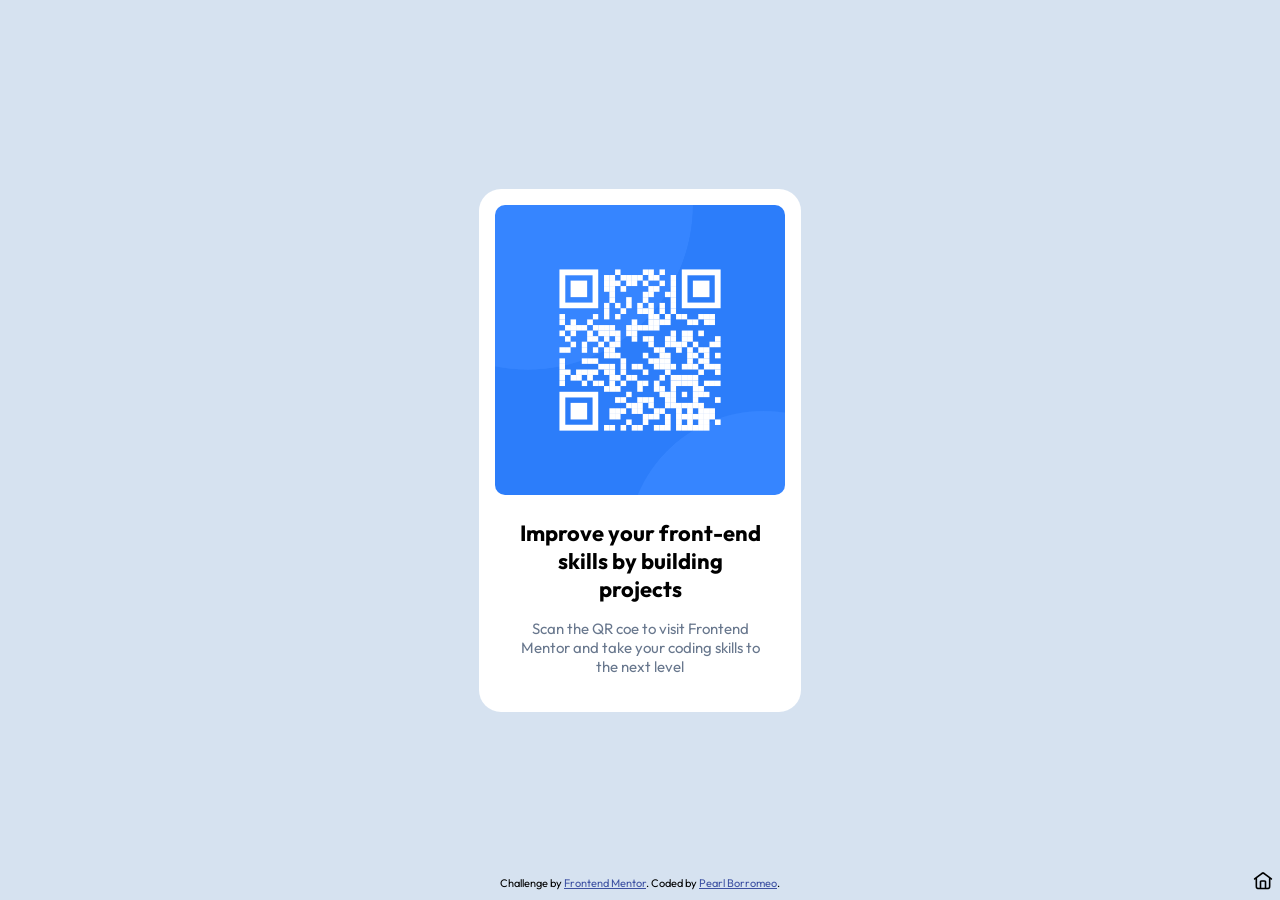
==== solutions/qr-code-component/index.html @ 7072c80d "first commit" ====
<!doctype html>
<html lang="en">
  <head>
    <meta charset="UTF-8" />
    <meta name="viewport" content="width=device-width, initial-scale=1.0" />

    <title>Frontend Mentor | QR code component</title>

    <link rel="preconnect" href="https://fonts.googleapis.com" />
    <link rel="preconnect" href="https://fonts.gstatic.com" crossorigin />
    <link
      href="https://fonts.googleapis.com/css2?family=Outfit:wght@100..900&display=swap"
      rel="stylesheet"
    />
    <link rel="stylesheet" href="styles.css" />
  </head>
  <body>
    <div class="qr-card">
      <img
        class="qr-code"
        src="./images/image-qr-code.png"
        alt="qr code"
        srcset=""
      />
      <div class="qr-info">
        <div class="qr-tag">
          Improve your front-end skills by building projects
        </div>
        <div class="qr-description">
          Scan the QR coe to visit Frontend Mentor and take your coding skills
          to the next level
        </div>
      </div>
    </div>
    <a href="../../index.html" class="home">
      <img src="../../assets/icons/home-icon.svg" alt="home icon" />
    </a>

    <footer class="attribution">
      Challenge by
      <a href="https://www.frontendmentor.io?ref=challenge">Frontend Mentor</a>.
      Coded by
      <a href="https://www.frontendmentor.io/profile/Lulallei">Pearl Borromeo</a
      >.
    </footer>
  </body>
</html>
---- solutions/qr-code-component/styles.css ----
:root {
  --white: hsl(0, 0%, 100%);
  --slate-300: hsl(212, 45%, 89%);
  --slate-500: hsl(216, 15%, 48%);
  --slate-900: hsl(218, 44%, 22%);
}

body {
  position: relative;
  font-family: "Outfit", sans-serif;
  font-size: 15px;
  background-color: var(--slate-300);
  display: flex;
  flex-direction: column;
  align-items: center;
  justify-content: center;
  min-height: 100vh;
  margin: 0;
}

.qr-card {
  background-color: var(--white);
  width: 290px;
  padding: 16px;
  border-radius: 22px;
}

@media screen and (max-width: 400px) {
  .qr-card {
    width: 85%;
  }
}

.qr-code {
  width: 100%;
  border-radius: 10px;
}

.qr-info {
  margin: 20px;
  text-align: center;
}

.qr-tag {
  font-size: 22px;
  font-weight: 700;
  margin-bottom: 16px;
}

.qr-description {
  color: var(--slate-500);
}

.home {
  position: absolute;
  bottom: 5px;
  right: 7px;
}

.home img {
  width: 20px;
  transition: width 300ms;
}

.home img:hover {
  width: 40px;
}

.attribution {
  position: absolute;
  bottom: 10px;
  font-size: 0.6875rem;
  text-align: center;
}

.attribution a {
  color: hsl(228, 45%, 44%);
}
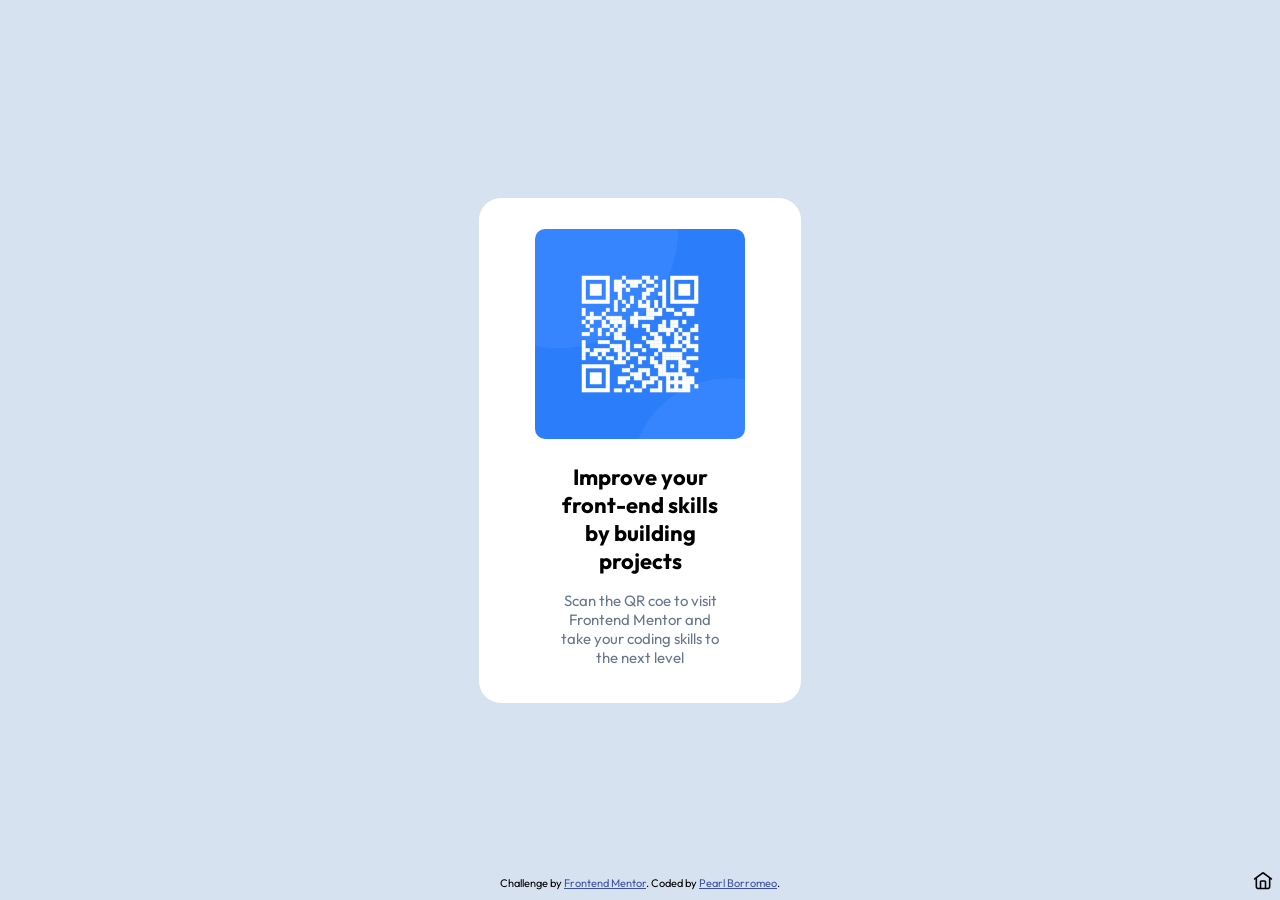
==== commit 457d03a6: "use figure and figcaption" ====
--- a/solutions/qr-code-component/index.html
+++ b/solutions/qr-code-component/index.html
@@ -15,32 +15,31 @@
     <link rel="stylesheet" href="styles.css" />
   </head>
   <body>
-    <div class="qr-card">
-      <img
-        class="qr-code"
-        src="./images/image-qr-code.png"
-        alt="qr code"
-        srcset=""
-      />
-      <div class="qr-info">
-        <div class="qr-tag">
-          Improve your front-end skills by building projects
-        </div>
-        <div class="qr-description">
-          Scan the QR coe to visit Frontend Mentor and take your coding skills
-          to the next level
-        </div>
-      </div>
-    </div>
+    <main class="qr-card">
+      <figure>
+        <img class="qr-code" src="./images/image-qr-code.png" alt="qr code" />
+        <figcaption class="qr-info">
+          <h1 class="qr-tag">
+            Improve your front-end skills by building projects
+          </h1>
+          <p class="qr-description">
+            Scan the QR coe to visit Frontend Mentor and take your coding skills
+            to the next level
+          </p>
+        </figcaption>
+      </figure>
+    </main>
+
     <a href="../../index.html" class="home">
-      <img src="../../assets/icons/home-icon.svg" alt="home icon" />
+      <img src="../../assets/icons/home-icon.svg" alt="Back to Home" />
     </a>
 
     <footer class="attribution">
       Challenge by
       <a href="https://www.frontendmentor.io?ref=challenge">Frontend Mentor</a>.
       Coded by
-      <a href="https://www.frontendmentor.io/profile/Lulallei">Pearl Borromeo</a
+      <a href="https://www.frontendmentor.io/profile/PearlBorromeo"
+        >Pearl Borromeo</a
       >.
     </footer>
   </body>
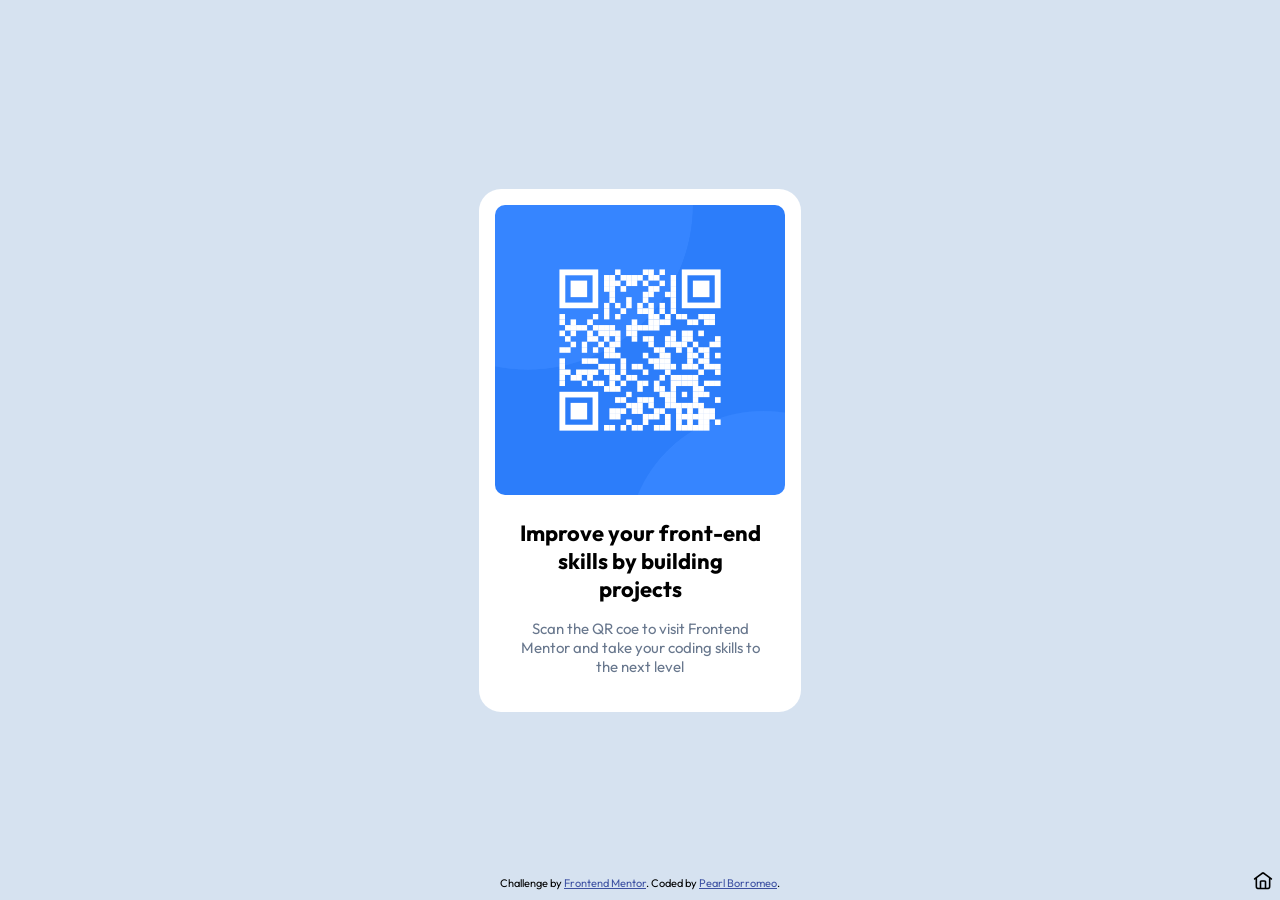
==== commit 42d5c8a2: "wrap home button in nav" ====
--- a/solutions/qr-code-component/index.html
+++ b/solutions/qr-code-component/index.html
@@ -29,10 +29,11 @@
         </figcaption>
       </figure>
     </main>
-
-    <a href="../../index.html" class="home">
-      <img src="../../assets/icons/home-icon.svg" alt="Back to Home" />
-    </a>
+    <nav>
+      <a href="../../index.html" class="home">
+        <img src="../../assets/icons/home-icon.svg" alt="Back to Home" />
+      </a>
+    </nav>
 
     <footer class="attribution">
       Challenge by
--- a/solutions/qr-code-component/styles.css
+++ b/solutions/qr-code-component/styles.css
@@ -3,6 +3,10 @@
   --slate-300: hsl(212, 45%, 89%);
   --slate-500: hsl(216, 15%, 48%);
   --slate-900: hsl(218, 44%, 22%);
+}
+
+* {
+  margin: 0;
 }
 
 body {
@@ -15,12 +19,12 @@
   align-items: center;
   justify-content: center;
   min-height: 100vh;
-  margin: 0;
 }
 
 .qr-card {
   background-color: var(--white);
-  width: 290px;
+  max-width: 290px;
+  width: 90%;
   padding: 16px;
   border-radius: 22px;
 }
@@ -59,11 +63,14 @@
 
 .home img {
   width: 20px;
-  transition: width 300ms;
+  transition:
+    transform 300ms,
+    transform-origin 300ms;
 }
 
 .home img:hover {
-  width: 40px;
+  transform: scale(2);
+  transform-origin: bottom right;
 }
 
 .attribution {
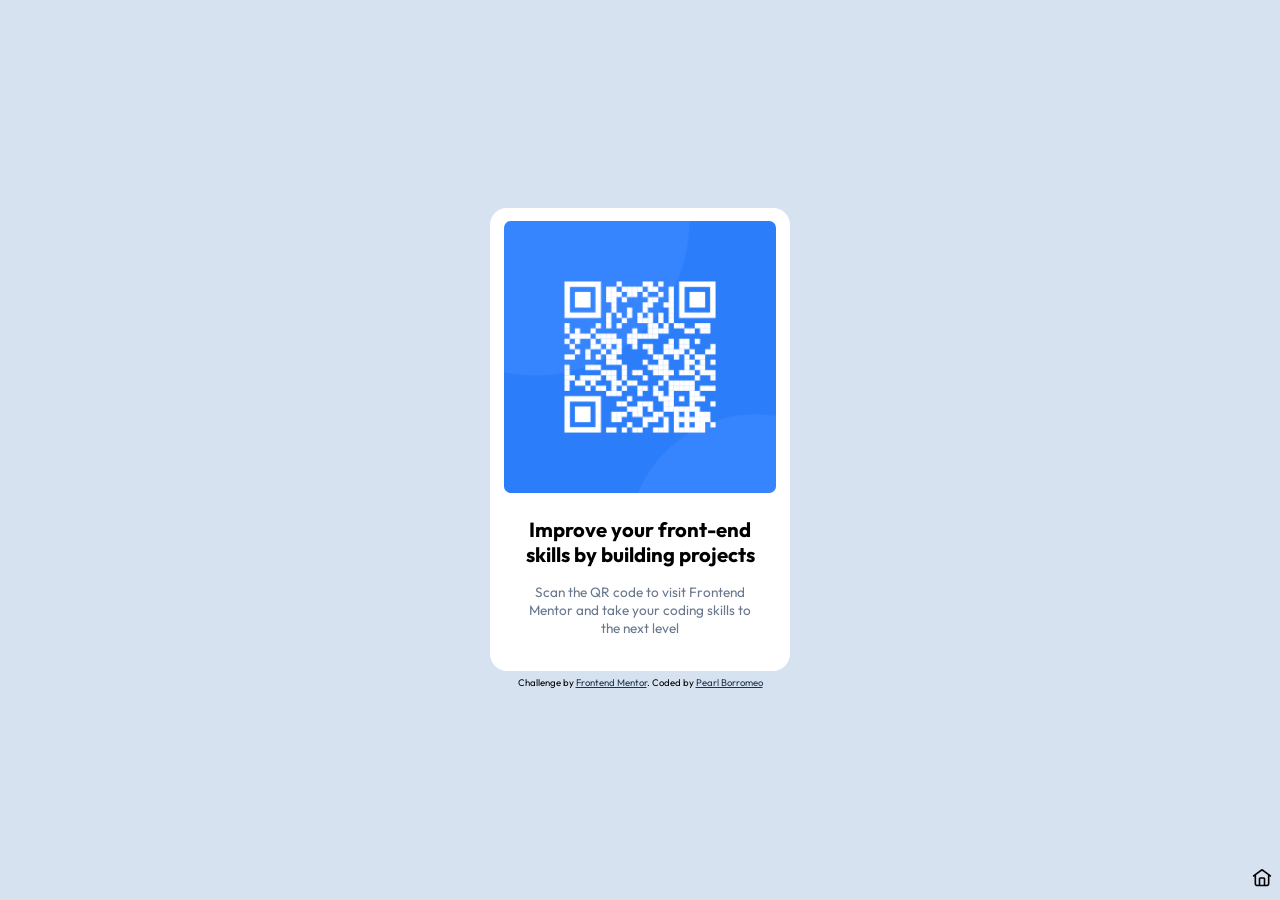
==== commit 6e7c2e1e: "finalize qr code component solution" ====
--- a/solutions/qr-code-component/index.html
+++ b/solutions/qr-code-component/index.html
@@ -3,6 +3,13 @@
   <head>
     <meta charset="UTF-8" />
     <meta name="viewport" content="width=device-width, initial-scale=1.0" />
+
+    <link
+      rel="icon"
+      type="image/png"
+      sizes="32x32"
+      href="./images//favicon-32x32.png"
+    />
 
     <title>Frontend Mentor | QR code component</title>
 
@@ -17,14 +24,18 @@
   <body>
     <main class="qr-card">
       <figure>
-        <img class="qr-code" src="./images/image-qr-code.png" alt="qr code" />
+        <img
+          class="qr-code"
+          src="./images/image-qr-code.png"
+          alt="QR code that leafs to the Frontend Menton website"
+        />
         <figcaption class="qr-info">
           <h1 class="qr-tag">
             Improve your front-end skills by building projects
           </h1>
           <p class="qr-description">
-            Scan the QR coe to visit Frontend Mentor and take your coding skills
-            to the next level
+            Scan the QR code to visit Frontend Mentor and take your coding
+            skills to the next level
           </p>
         </figcaption>
       </figure>
@@ -41,7 +52,7 @@
       Coded by
       <a href="https://www.frontendmentor.io/profile/PearlBorromeo"
         >Pearl Borromeo</a
-      >.
+      >
     </footer>
   </body>
 </html>
--- a/solutions/qr-code-component/styles.css
+++ b/solutions/qr-code-component/styles.css
@@ -10,45 +10,38 @@
 }
 
 body {
-  position: relative;
-  font-family: "Outfit", sans-serif;
-  font-size: 15px;
-  background-color: var(--slate-300);
   display: flex;
   flex-direction: column;
+  justify-content: center;
   align-items: center;
-  justify-content: center;
   min-height: 100vh;
+  background-color: var(--slate-300);
+  font-family: "Outfit", sans-serif;
+  font-size: 0.85em;
 }
 
 .qr-card {
   background-color: var(--white);
-  max-width: 290px;
-  width: 90%;
-  padding: 16px;
-  border-radius: 22px;
-}
-
-@media screen and (max-width: 400px) {
-  .qr-card {
-    width: 85%;
-  }
+  max-width: 17rem;
+  width: 80%;
+  padding: 1em;
+  border-radius: 1.25em;
 }
 
 .qr-code {
   width: 100%;
-  border-radius: 10px;
+  border-radius: 0.5em;
 }
 
 .qr-info {
-  margin: 20px;
+  margin: 1.25rem;
   text-align: center;
 }
 
 .qr-tag {
-  font-size: 22px;
+  font-size: 1.5em;
   font-weight: 700;
-  margin-bottom: 16px;
+  margin-bottom: 1rem;
 }
 
 .qr-description {
@@ -57,29 +50,26 @@
 
 .home {
   position: absolute;
-  bottom: 5px;
-  right: 7px;
+  bottom: 0.5rem;
+  right: 0.5rem;
 }
 
 .home img {
   width: 20px;
-  transition:
-    transform 300ms,
-    transform-origin 300ms;
+  transition: transform 300ms;
+  transform-origin: bottom right;
 }
 
 .home img:hover {
   transform: scale(2);
-  transform-origin: bottom right;
 }
 
 .attribution {
-  position: absolute;
-  bottom: 10px;
-  font-size: 0.6875rem;
+  padding: 0.5em;
+  font-size: 0.6rem;
   text-align: center;
 }
 
 .attribution a {
-  color: hsl(228, 45%, 44%);
+  color: var(--slate-900);
 }
